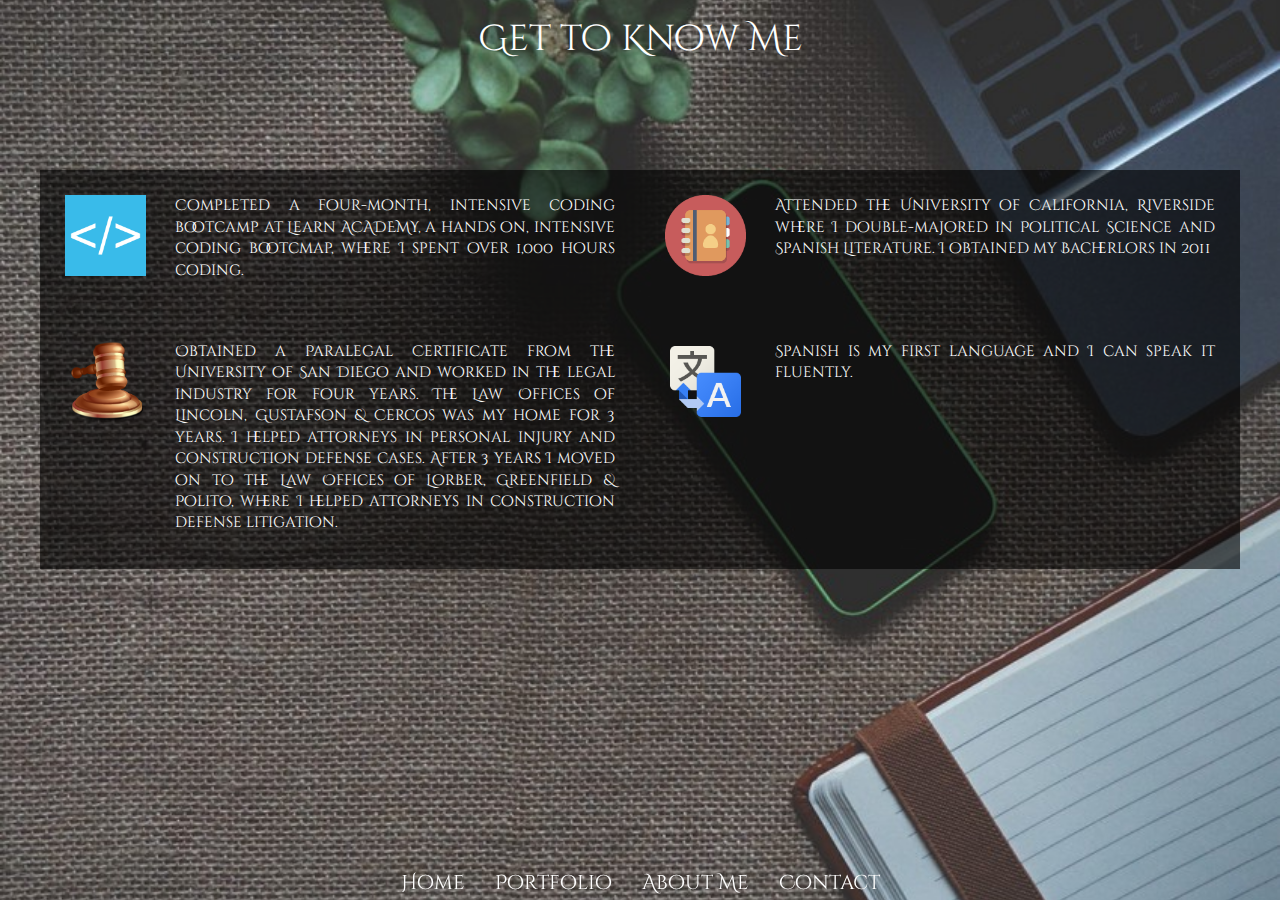
==== aboutme.html @ 1498a764 "updated images, about and contact page" ====
<!DOCTYPE html>
<html>
  <head>

    <!-- JQUERY -->
    <script
    src="https://code.jquery.com/jquery-3.1.1.min.js" integrity="sha256-hVVnYaiADRTO2PzUGmuLJr8BLUSjGIZsDYGmIJLv2b8=" crossorigin="anonymous"></script>

    <!-- GOOGLE FONTS -->
    <link href="https://fonts.googleapis.com/css?family=Cinzel+Decorative" rel="stylesheet">

    <!-- BOOTSTRAP -->
      <!-- Latest compiled and minified CSS -->
    <link rel="stylesheet" href="https://maxcdn.bootstrapcdn.com/bootstrap/3.3.7/css/bootstrap.min.css" integrity="sha384-BVYiiSIFeK1dGmJRAkycuHAHRg32OmUcww7on3RYdg4Va+PmSTsz/K68vbdEjh4u" crossorigin="anonymous">

      <!-- Latest compiled and minified JavaScript -->
    <script src="https://maxcdn.bootstrapcdn.com/bootstrap/3.3.7/js/bootstrap.min.js" integrity="sha384-Tc5IQib027qvyjSMfHjOMaLkfuWVxZxUPnCJA7l2mCWNIpG9mGCD8wGNIcPD7Txa" crossorigin="anonymous"></script>
    <!-- END BOOTSTRAP -->

    <meta charset="utf-8">
    <title>About Me</title>
    <link rel="stylesheet" rel="stylesheet" href="aboutme.css">
  </head>
  <body>
    <div class="container-fluid">
      <h1>Get to Know Me</h1>
    </div>
    <div class="container-fluid">
      <div class="table-specs">
        <table class="rows" >
          <tr>
            <td>
              <img src="images/coding.png" class="icon">
              <p>Completed a four-month, intensive coding bootcamp at Learn ACADEMY, a hands on, intensive coding bootcmap, where I spent over 1,000 hours coding. </p>
            </td>
            <td>
              <img src="images/education3.png" class="icon" id="education">
              <p id="education"> Attended the University of California, Riverside where I double-majored in Political Science and Spanish Literature. I obtained my Bacherlors in 2011</p>
            </td>
          </tr>
          <tr>
            <td>
              <img src="images/law.png" class="icon">
              <p>Obtained a Paralegal Certificate from the University of San Diego and worked in the legal industry for four years. The Law Offices of Lincoln, Gustafson & Cercos was my home for 3 years. I helped attorneys in personal injury and construction defense cases. After 3 years I moved on to the Law Offices of Lorber, Greenfield & Polito, where I helped attorneys in construction defense litigation.
              </p>
            </td>
            <td>
              <img src="images/language3.png" class="icon">
              <p>Spanish is my first language and I can speak it fluently.</p>
              <p></p>
            </td>
        </table>
      </div>
    </div>

    <!-- NAVBAR -->
    <div class="nav-placeholder">
      <nav class="navbar navbar-inverse navbar-fixed-bottom">
        <div class="container-fluid">
          <div class="navbar-header">
            <button type="button" class="navbar-toggle" data-toggle="collapse" data-target="#myNavbar">
              <span class="icon-bar"></span>
              <span class="icon-bar"></span>
              <span class="icon-bar"></span>
            </button>
          </div>
          <div class="collapse navbar-collapse" id="myNavbar">
            <ul class="nav navbar-nav">
              <li><a href="index.html">Home</a></li>
              <li><a href="projects.html">Portfolio</a></li>
              <li><a href="aboutme.html">About Me</a></li>
              <li><a href="contact.html">Contact</a></li>
            </ul>
          </div>
        </div>
      </nav>
    </div> <!-- END NAVBAR -->
  </body>
</html>
---- aboutme.css ----
body {
  background: url(images/background.jpg) no-repeat center center fixed;
  -webkit-background-size: cover;
  -moz-background-size: cover;
  -o-background-size: cover;
  background-size: cover;
  font-family: 'Cinzel Decorative', cursive;
  }

h1 {
  color: white;
  font-size: 36px;
  text-align: center;
}

/*TABLE*/
.table-specs {
  height: 600px;
  display: flex;
  justify-content: center;
  align-items: center;
  text-align: justify;
}

tr {
  vertical-align: top;
  color: white;
  background: rgba(0, 0, 0, 0.6);
  border-color: transparent;
}

img {
  float: left;
}

p {
  font-size: 15px;
  margin-left: 10px;
  padding-left: 100px;
}

td {
  width: 600px;
  height: 50px;
  padding: 25px;
}

.icon {
  height: 81px;
  width: auto;
}

#education {
  padding-top: -5px;
}

.bootcamp {
  -webkit-filter: invert(100%);
  filter: invert(100%);
}

/*NAVBAR*/
.navbar {
  background-color: transparent;
  border-color: transparent;
  display: flex;
  min-height: 0px;
}

.navbar-inverse .navbar-nav>li>a {
  color: white;
  font-size: 20px;
  line-height: 5px;
}

.navbar-inverse .navbar-toggle {
  border-color: black;
  border-width: 2px;
}

.navbar-toggle .icon-bar {
  width: 25px;
  height: 3px;
  border-radius: 1px;
}

/*CONTENTS*/
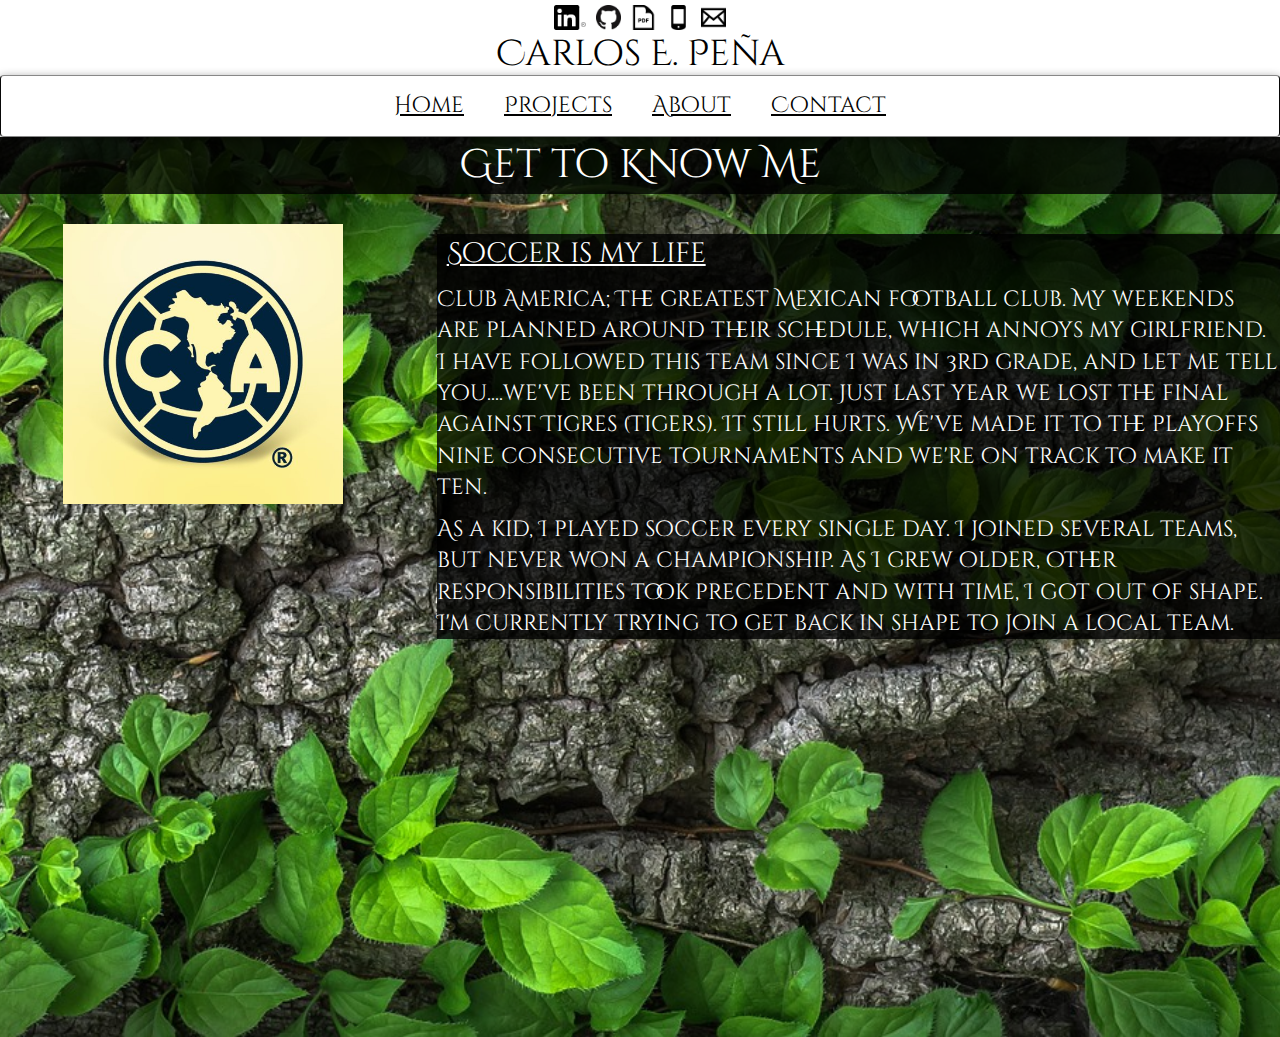
==== commit fbcb5994: "fixing about page" ====
--- a/aboutme.html
+++ b/aboutme.html
@@ -1,7 +1,7 @@
 <!DOCTYPE html>
 <html>
   <head>
-
+    <meta name="viewport" content="width=device-width, initial-scale=1">
     <!-- JQUERY -->
     <script
     src="https://code.jquery.com/jquery-3.1.1.min.js" integrity="sha256-hVVnYaiADRTO2PzUGmuLJr8BLUSjGIZsDYGmIJLv2b8=" crossorigin="anonymous"></script>
@@ -21,59 +21,87 @@
     <title>About Me</title>
     <link rel="stylesheet" rel="stylesheet" href="aboutme.css">
   </head>
+
   <body>
-    <div class="container-fluid">
-      <h1>Get to Know Me</h1>
-    </div>
-    <div class="container-fluid">
-      <div class="table-specs">
-        <table class="rows" >
-          <tr>
-            <td>
-              <img src="images/coding.png" class="icon">
-              <p>Completed a four-month, intensive coding bootcamp at Learn ACADEMY, a hands on, intensive coding bootcmap, where I spent over 1,000 hours coding. </p>
-            </td>
-            <td>
-              <img src="images/education3.png" class="icon" id="education">
-              <p id="education"> Attended the University of California, Riverside where I double-majored in Political Science and Spanish Literature. I obtained my Bacherlors in 2011</p>
-            </td>
-          </tr>
-          <tr>
-            <td>
-              <img src="images/law.png" class="icon">
-              <p>Obtained a Paralegal Certificate from the University of San Diego and worked in the legal industry for four years. The Law Offices of Lincoln, Gustafson & Cercos was my home for 3 years. I helped attorneys in personal injury and construction defense cases. After 3 years I moved on to the Law Offices of Lorber, Greenfield & Polito, where I helped attorneys in construction defense litigation.
-              </p>
-            </td>
-            <td>
-              <img src="images/language3.png" class="icon">
-              <p>Spanish is my first language and I can speak it fluently.</p>
-              <p></p>
-            </td>
-        </table>
+    <section>
+      <div class="container-fluid">
+        <header>
+          <!-- SOCIAL MEDIA & NAME ---------------------->
+          <div class="social-media">
+            <a href="https://linkedin.com/in/cpena002" target="_blank"><img src="images/LinkedIn2.png"></a>
+
+            <a href="https://github.com/cpena002" target="_blank"><img src="images/GitHub.png"></a>
+
+            <a href="Resume.pdf" target="_blank"><img src="images/resume.png"></a>
+
+            <a href="tel:6197346166"><img src="images/cell.png"></a>
+
+            <a href="mailto:cpena002@yahoo.com"><img src="images/email.png" alt=""></a>
+          </div>
+          <h1 id="name">Carlos E. Peña</h1>
+        </header>
       </div>
-    </div>
+      <!--- NAVBAR ------------------------------->
+      <div class="nav-placeholder">
+        <nav class="navbar navbar-inverse main-navbar">
+          <div class="container-fluid">
+            <div class="navbar-header">
+              <button type="button" class="navbar-toggle" data-toggle="collapse" data-target="#myNavbar">
+                <span class="icon-bar"></span>
+                <span class="icon-bar"></span>
+                <span class="icon-bar"></span>
+              </button>
+            </div>
+            <div class="collapse navbar-collapse" id="myNavbar">
+              <div class=" center">
+                <ul class="nav navbar-nav">
+                  <li><a href="index.html">Home</a></li>
+                  <li><a href="projects.html">Projects</a></li>
+                  <li><a href="aboutme.html">About</a></li>
+                  <li><a href="contact.html">Contact</a></li>
+                </ul>
+              </div>
+            </div>
+          </div>
+        </nav>
+      </div> <!-- END NAVBAR -------------------------------->
+    </section>
 
-    <!-- NAVBAR -->
-    <div class="nav-placeholder">
-      <nav class="navbar navbar-inverse navbar-fixed-bottom">
-        <div class="container-fluid">
-          <div class="navbar-header">
-            <button type="button" class="navbar-toggle" data-toggle="collapse" data-target="#myNavbar">
-              <span class="icon-bar"></span>
-              <span class="icon-bar"></span>
-              <span class="icon-bar"></span>
-            </button>
+    <section id="about">
+      <div class="row">
+        <div class="col-sm-12">
+          <p id="invite">Get to Know Me</p>
+        </div>
+      </div>
+
+      <div class="info">
+        <div class="row second">
+          <div class="col-sm-4 image">
+            <img src="images/ca3.jpg" class="america center-block">
           </div>
-          <div class="collapse navbar-collapse" id="myNavbar">
-            <ul class="nav navbar-nav">
-              <li><a href="index.html">Home</a></li>
-              <li><a href="projects.html">Portfolio</a></li>
-              <li><a href="aboutme.html">About Me</a></li>
-              <li><a href="contact.html">Contact</a></li>
-            </ul>
+          <div class="col-sm-8">
+            <div class="description">
+              <p id="soccer">Soccer is my life</p >
+              <p class="">Club America; The greatest Mexican football club. My weekends are planned around their schedule, which annoys my girlfriend. I have followed this team since I was in 3rd grade, and let me tell you....we've been through a lot. Just last year we lost the final against Tigres (Tigers). It still hurts. We've made it to the playoffs nine consecutive tournaments and we're on track to make it ten.</p>
+              <p class=""> As a kid, I played soccer every single day. I joined several teams, but never won a championship. As I grew older, other responsibilities took precedent and with time, I got out of shape. I'm currently trying to get back in shape to join a local team.</p>
+            </div>
           </div>
         </div>
-      </nav>
-    </div> <!-- END NAVBAR -->
+      </div>
+
+      <!-- <div class="info">
+        <div class="row second">
+          <div class="col-sm-8">
+            <span id="soccer">Soccer is my life</span >
+            <p class="description">Club America; The greatest Mexican football club. My weekends are planned around their schedule, which annoys my girlfriend. I have followed this team since I was in 3rd grade, and let me tell you....we've been through a lot. Just last year we lost the final against Tigres (Tigers). It still hurts. We've made it to the playoffs nine consecutive tournaments and we're on track to make it ten.</p>
+            <p class="description"> As a kid, I played soccer every single day. I joined several teams, but never won a championship. As I grew older, other responsibilities took precedent and with time, I got out of shape. I'm currently trying to get back in shape to join a local team.</p>
+          </div>
+          <div class="col-sm-4 image">
+            <span><img src="images/ca3.jpg" class="america center-block"></span>
+          </div>
+        </div>
+      </div> -->
+
+    </section>
   </body>
 </html>
--- a/aboutme.css
+++ b/aboutme.css
@@ -1,5 +1,4 @@
 body {
-  background: url(images/background.jpg) no-repeat center center fixed;
   -webkit-background-size: cover;
   -moz-background-size: cover;
   -o-background-size: cover;
@@ -7,14 +6,116 @@
   font-family: 'Cinzel Decorative', cursive;
   }
 
-h1 {
+body, html {
+  height: 100%;
+}
+
+/* SOCIAL MEDIA & NAME-----------------------------------*/
+.social-media {
+  margin: 0;
+  display: flex;
+  justify-content: center;
+}
+
+.social-media a {
+  padding: 5px;
+}
+
+.social-media img {
+  height: 25px;
+  display: flex;
+  flex-direction: row;
+}
+
+#name {
+  text-align: center;
+  color: black;
+  margin: 0;
+}
+
+/*NAVBAR -----------------------------------------------*/
+.main-navbar {
+  border-top: 1px solid #888;
+  border-bottom: 1px solid #888;
+  padding: 10px 0;
+  background-color: #fff;
+  box-shadow: 0 2px 10px rgba(0,0,0,0.4);
+  display: flex;
+  margin: 0;
+}
+
+.center li > a:hover {
+  color: black !important;
+  text-decoration: underline;
+}
+
+.center li {
+  display: flex;
+}
+
+.center .navbar-nav li a {
+  color: black;
+  font-size: 22px;
+  text-decoration: underline;
+}
+
+.center li a {
+  padding: 10px 20px;
+}
+
+.navbar-inverse .navbar-toggle .icon-bar {
+  background-color: black;
+  width: 25px;
+  height: 3px;
+  border-radius: 1px;
+}
+
+.navbar-inverse span:hover {
+  background-color: white;
+}
+
+.navbar-inverse .navbar-collapse {
+  border-color: white;
+}
+
+/*ABOUT SECTION----------------------------------------------*/
+#about {
+  background: url(images/section-background5.jpg);
+  height: 100%;
+  background-position: center;
+  background-repeat: no-repeat;
+  background-size: cover;
   color: white;
-  font-size: 36px;
+}
+#invite {
+  color: white;
+  font-size: 40px;
   text-align: center;
+  background-color: rgba(0,0,0,0.80);
+}
+
+/*SECOND ABOUT ME ENTRY----------------------*/
+.second {
+  margin-top: 20px;
+}
+
+.description {
+  font-size: 22px;
+  background-color: rgba(0,0,0,0.80);
+}
+#soccer {
+  font-size: 28px;
+  text-decoration: underline;
+  margin: 10px;
+}
+
+.america {
+  width: 280px;
+  height: auto;
 }
 
 /*TABLE*/
-.table-specs {
+/*.table-specs {
   height: 600px;
   display: flex;
   justify-content: center;
@@ -57,31 +158,4 @@
 .bootcamp {
   -webkit-filter: invert(100%);
   filter: invert(100%);
-}
-
-/*NAVBAR*/
-.navbar {
-  background-color: transparent;
-  border-color: transparent;
-  display: flex;
-  min-height: 0px;
-}
-
-.navbar-inverse .navbar-nav>li>a {
-  color: white;
-  font-size: 20px;
-  line-height: 5px;
-}
-
-.navbar-inverse .navbar-toggle {
-  border-color: black;
-  border-width: 2px;
-}
-
-.navbar-toggle .icon-bar {
-  width: 25px;
-  height: 3px;
-  border-radius: 1px;
-}
-
-/*CONTENTS*/
+}*/
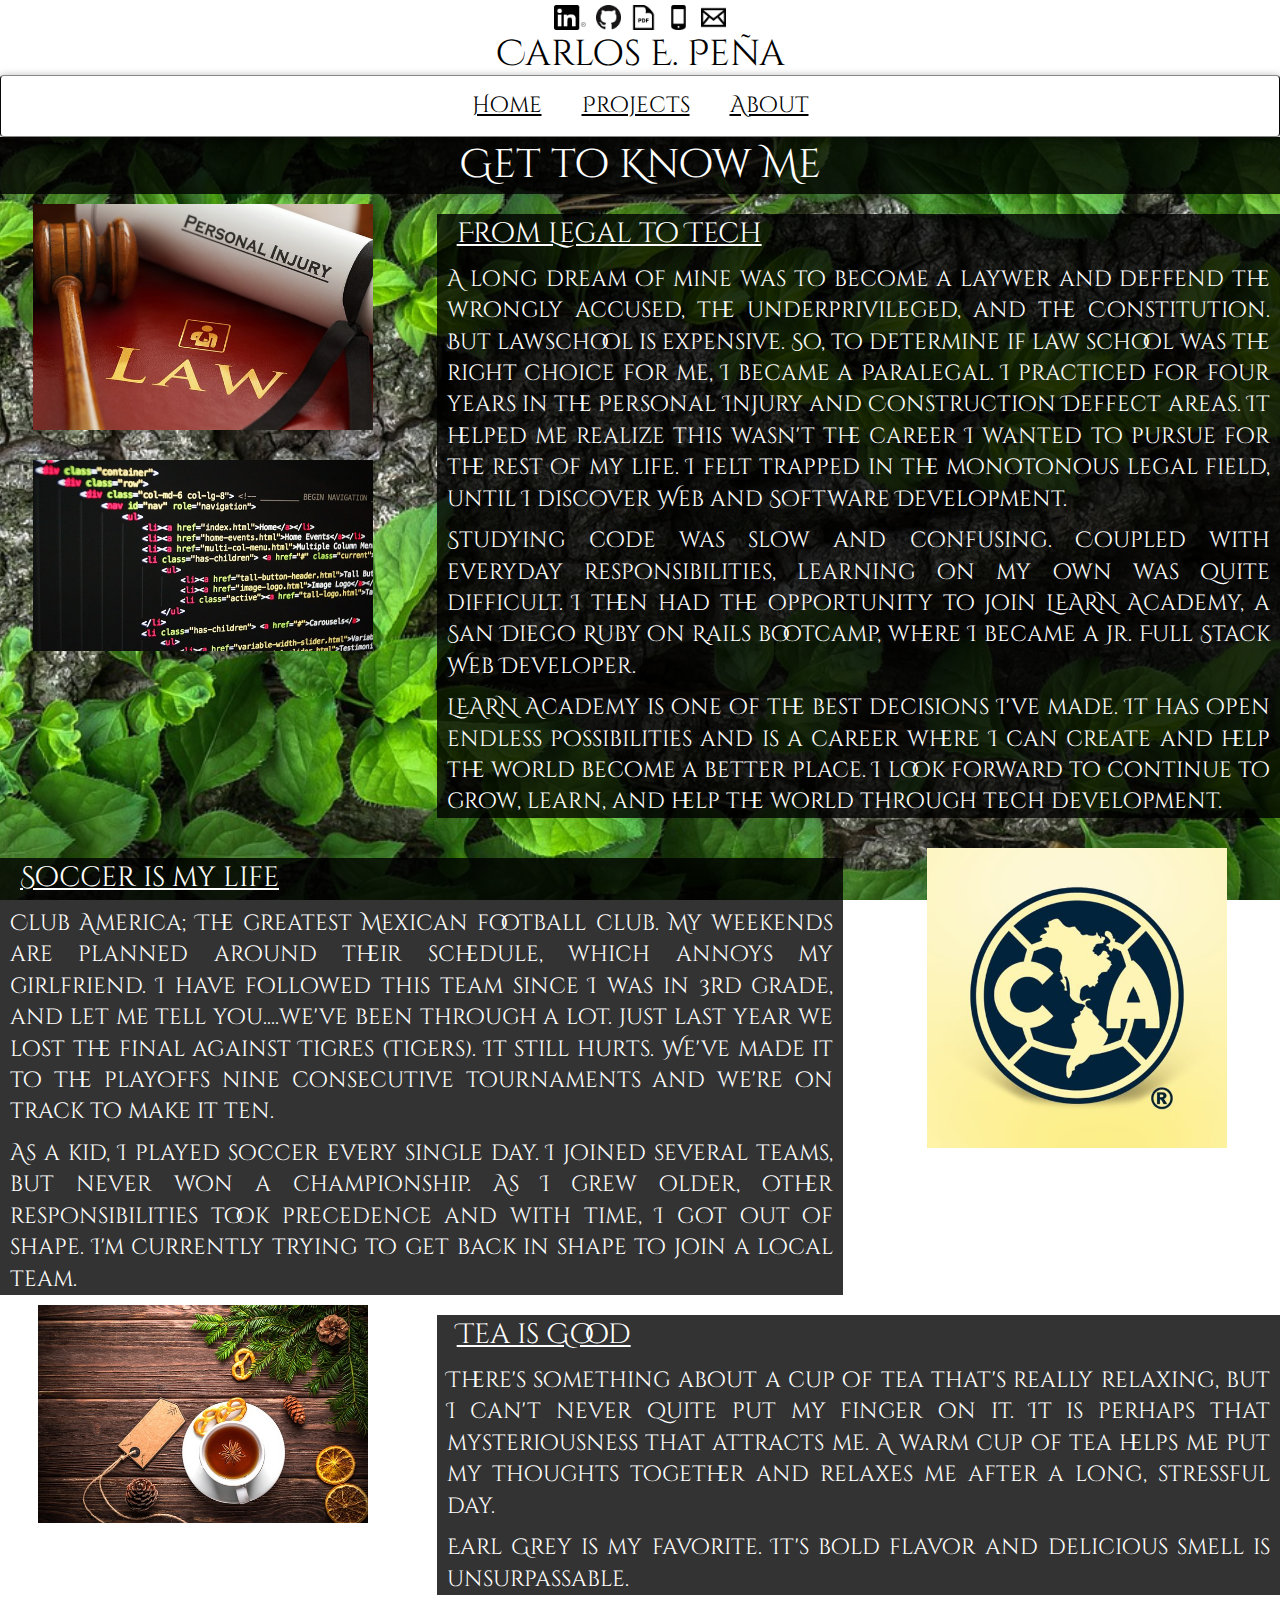
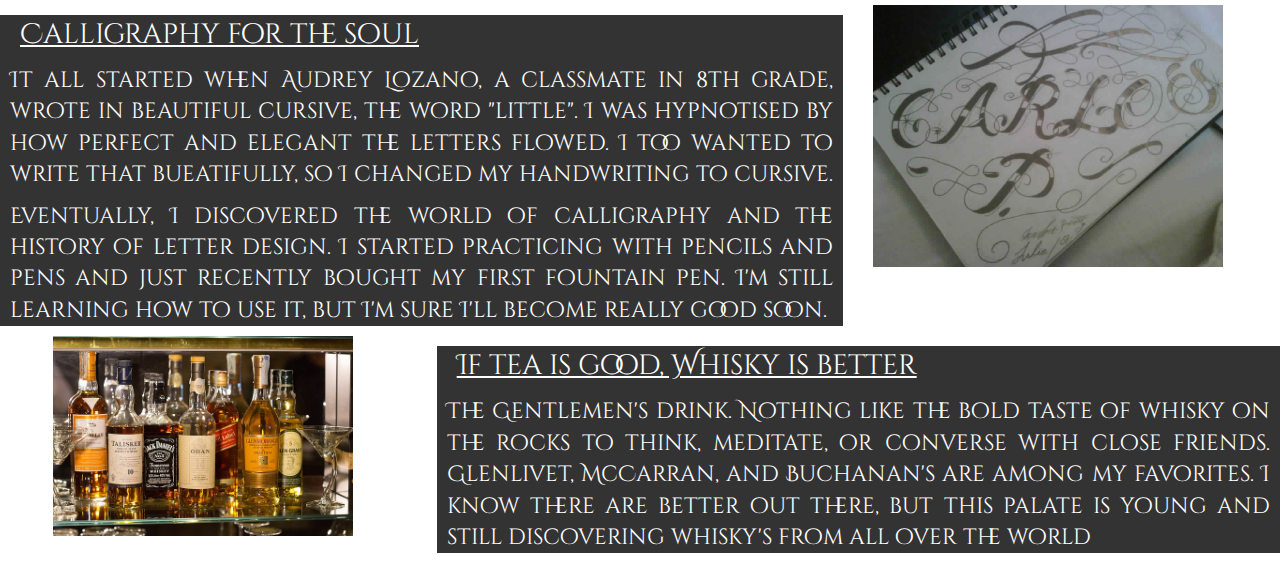
==== commit d1a927c1: "updated about me page" ====
--- a/aboutme.html
+++ b/aboutme.html
@@ -58,16 +58,16 @@
                   <li><a href="index.html">Home</a></li>
                   <li><a href="projects.html">Projects</a></li>
                   <li><a href="aboutme.html">About</a></li>
-                  <li><a href="contact.html">Contact</a></li>
                 </ul>
               </div>
             </div>
           </div>
         </nav>
-      </div> <!-- END NAVBAR -------------------------------->
+      </div>
     </section>
 
-    <section id="about">
+    <!-- THINGS ABOUT ME ------------------------------------->
+    <section id="about-me">
       <div class="row">
         <div class="col-sm-12">
           <p id="invite">Get to Know Me</p>
@@ -75,33 +75,73 @@
       </div>
 
       <div class="info">
-        <div class="row second">
-          <div class="col-sm-4 image">
-            <img src="images/ca3.jpg" class="america center-block">
+        <!-- FROM LEGAL TO TECH ------------------------------->
+        <div class="row">
+          <div class="col-sm-4">
+            <img src="images/law.jpg" class="law-img center-block">
+            <img src="images/code2.jpg" class="code-img center-block">
           </div>
           <div class="col-sm-8">
             <div class="description">
-              <p id="soccer">Soccer is my life</p >
-              <p class="">Club America; The greatest Mexican football club. My weekends are planned around their schedule, which annoys my girlfriend. I have followed this team since I was in 3rd grade, and let me tell you....we've been through a lot. Just last year we lost the final against Tigres (Tigers). It still hurts. We've made it to the playoffs nine consecutive tournaments and we're on track to make it ten.</p>
-              <p class=""> As a kid, I played soccer every single day. I joined several teams, but never won a championship. As I grew older, other responsibilities took precedent and with time, I got out of shape. I'm currently trying to get back in shape to join a local team.</p>
+              <p class="title">From Legal to Tech</p>
+              <p>A long dream of mine was to become a laywer and deffend the wrongly accused, the underprivileged, and the Constitution. But lawschool is expensive. So, to determine if law school was the right choice for me, I became a Paralegal. I practiced for four years in the Personal Injury and Construction Deffect areas. It helped me realize this wasn't the career I wanted to pursue for the rest of my life. I felt trapped in the monotonous legal field, until I discover Web and Software Development.</p>
+              <p>Studying code was slow and confusing. Coupled with everyday responsibilities, learning on my own was quite difficult. I then had the opportunity to join LEARN Academy, a San Diego Ruby on Rails bootcamp, where I became a Jr. Full Stack Web Developer. </p>
+              <p>LEARN Academy is one of the best decisions I've made. It has open endless possibilities and is a career where I can create and help the world become a better place. I look forward to continue to grow, learn, and help the world through tech development.</p>
+            </div>
+          </div>
+        </div>
+        <!-- SOCCER LOVE ------------------------------------>
+        <div class="row soccer">
+          <div class="col-sm-8">
+            <div class="description">
+              <p class="title">Soccer is my life</p >
+              <p>Club America; The greatest Mexican football club. My weekends are planned around their schedule, which annoys my girlfriend. I have followed this team since I was in 3rd grade, and let me tell you....we've been through a lot. Just last year we lost the final against Tigres (Tigers). It still hurts. We've made it to the playoffs nine consecutive tournaments and we're on track to make it ten.</p>
+              <p> As a kid, I played soccer every single day. I joined several teams, but never won a championship. As I grew older, other responsibilities took precedence and with time, I got out of shape. I'm currently trying to get back in shape to join a local team.</p>
+            </div>
+          </div>
+          <div class="col-sm-4 image">
+            <img src="images/ca3.jpg" class="america-img center-block">
+          </div>
+        </div>
+        <!-- TEA LOVE ------------------------------------->
+        <div class="row">
+          <div class="col-sm-4">
+            <img src="images/tea.jpg" class="tea-img center-block">
+          </div>
+          <div class="col-sm-8">
+            <div class="description">
+              <p class="title">Tea is Good</p>
+              <p>There's something about a cup of tea that's really relaxing, but I can't never quite put my finger on it. It is perhaps that mysteriousness that attracts me. A warm cup of tea helps me put my thoughts together and relaxes me after a long, stressful day.</p>
+              <p>Earl Grey is my favorite. It's bold flavor and delicious smell is unsurpassable. </p>
+            </div>
+          </div>
+        </div>
+        <!-- CALLIGRAPHY LOVE ----------------------------->
+        <div class="row">
+          <div class="col-sm-8">
+            <div class="description">
+              <p class="title">Calligraphy for the soul</p>
+              <p>It all started when Audrey Lozano, a classmate in 8th grade, wrote in beautiful cursive, the word "little". I was hypnotised by how perfect and elegant the letters flowed. I too wanted to write that bueatifully, so I changed my handwriting to cursive.</p>
+              <p>Eventually, I discovered the world of calligraphy and the history of letter design. I started practicing with pencils and pens and just recently bought my first fountain pen. I'm still learning how to use it, but I'm sure I'll become really good soon. </p>
+            </div>
+          </div>
+          <div class="col-sm-4">
+            <img src="images/calligraphy.jpg" class="calligraphy-img">
+          </div>
+        </div>
+        <!-- WHISKY LOVE---------------------------->
+        <div class="row">
+          <div class="col-sm-4">
+            <img src="images/whisky.jpg" class="whisky-img center-block">
+          </div>
+          <div class="col-sm-8">
+            <div class="description">
+              <p class="title">If tea is good, Whisky is better</p>
+              <p>The Gentlemen's drink. Nothing like the bold taste of whisky on the rocks to think, meditate, or converse with close friends. Glenlivet, McCarran, and Buchanan's are among my favorites. I know there are better out there, but this palate is young and still discovering whisky's from all over the world</p>
             </div>
           </div>
         </div>
       </div>
-
-      <!-- <div class="info">
-        <div class="row second">
-          <div class="col-sm-8">
-            <span id="soccer">Soccer is my life</span >
-            <p class="description">Club America; The greatest Mexican football club. My weekends are planned around their schedule, which annoys my girlfriend. I have followed this team since I was in 3rd grade, and let me tell you....we've been through a lot. Just last year we lost the final against Tigres (Tigers). It still hurts. We've made it to the playoffs nine consecutive tournaments and we're on track to make it ten.</p>
-            <p class="description"> As a kid, I played soccer every single day. I joined several teams, but never won a championship. As I grew older, other responsibilities took precedent and with time, I got out of shape. I'm currently trying to get back in shape to join a local team.</p>
-          </div>
-          <div class="col-sm-4 image">
-            <span><img src="images/ca3.jpg" class="america center-block"></span>
-          </div>
-        </div>
-      </div> -->
-
     </section>
   </body>
 </html>
--- a/aboutme.css
+++ b/aboutme.css
@@ -79,11 +79,8 @@
 }
 
 /*ABOUT SECTION----------------------------------------------*/
-#about {
-  background: url(images/section-background5.jpg);
-  height: 100%;
-  background-position: center;
-  background-repeat: no-repeat;
+#about-me {
+  background: url(images/section-background5.jpg) no-repeat center center fixed;
   background-size: cover;
   color: white;
 }
@@ -94,68 +91,57 @@
   background-color: rgba(0,0,0,0.80);
 }
 
-/*SECOND ABOUT ME ENTRY----------------------*/
-.second {
+/*ABOUT ME TEXT ENTRIES----------------------*/
+.soccer {
   margin-top: 20px;
 }
 
 .description {
   font-size: 22px;
   background-color: rgba(0,0,0,0.80);
+  text-align: justify;
+  padding-left: 10px;
+  padding-right: 10px;
 }
-#soccer {
+.title {
+  font-size: 28px;
+  text-decoration: underline;
+  margin: 10px;
+}
+#tea {
   font-size: 28px;
   text-decoration: underline;
   margin: 10px;
 }
 
-.america {
-  width: 280px;
+/*ABOUT ME IMAGES-------------------------------------*/
+.law-img {
+  width: 340px;
   height: auto;
+  padding-bottom: 30px;
 }
-
-/*TABLE*/
-/*.table-specs {
-  height: 600px;
-  display: flex;
-  justify-content: center;
-  align-items: center;
-  text-align: justify;
+.code-img {
+  width: 340px;
+  height: auto;
+  padding-bottom: 30px;
 }
-
-tr {
-  vertical-align: top;
-  color: white;
-  background: rgba(0, 0, 0, 0.6);
-  border-color: transparent;
+.america-img {
+  width: 300px;
+  height: auto;
+  padding-bottom: 30px;
 }
-
-img {
-  float: left;
+.tea-img {
+  width: 330px;
+  height: auto;
+  padding-bottom: 30px;
 }
-
-p {
-  font-size: 15px;
-  margin-left: 10px;
-  padding-left: 100px;
+.calligraphy-img {
+  width: 350px;
+  height: auto;
+  padding-bottom: 30px;
 }
-
-td {
-  width: 600px;
-  height: 50px;
-  padding: 25px;
+.whisky-img {
+  width: 300px;
+  height: auto;
+  padding-bottom: 30px;
 }
-
-.icon {
-  height: 81px;
-  width: auto;
-}
-
-#education {
-  padding-top: -5px;
-}
-
-.bootcamp {
-  -webkit-filter: invert(100%);
-  filter: invert(100%);
-}*/
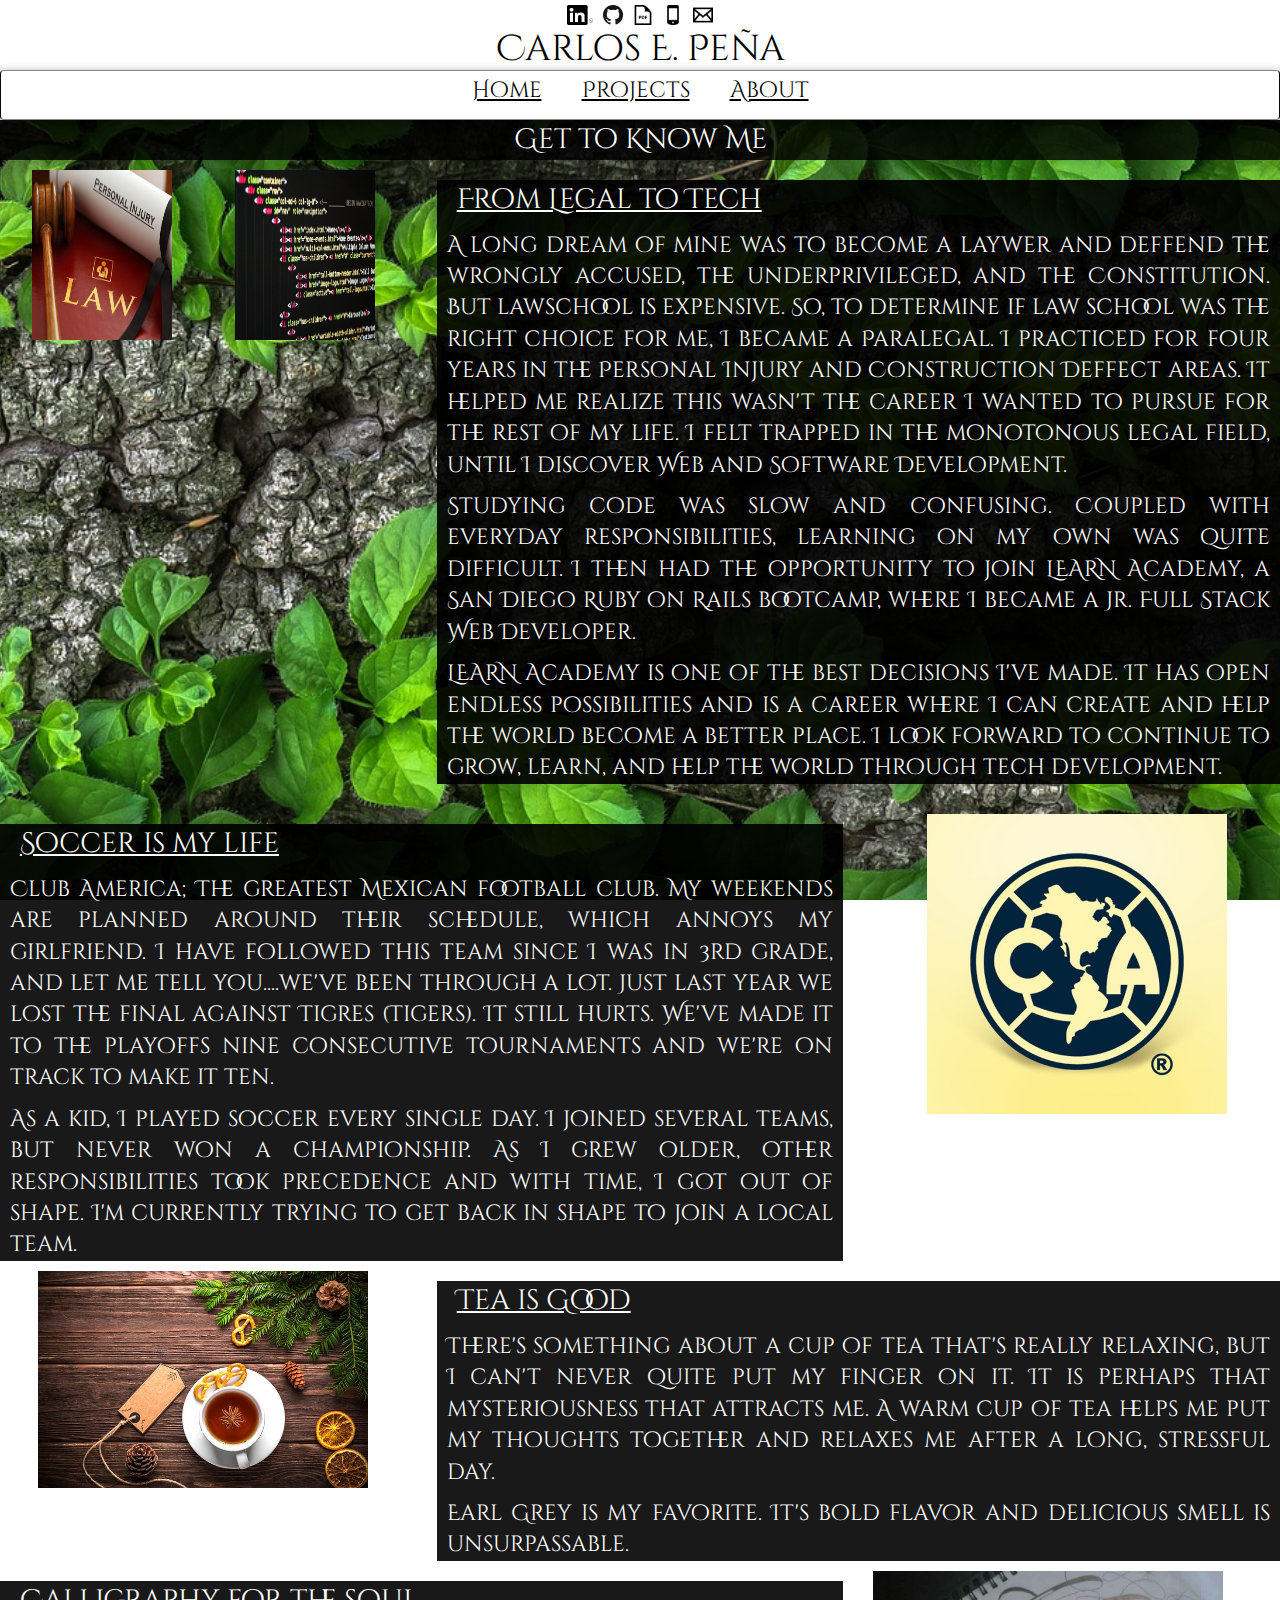
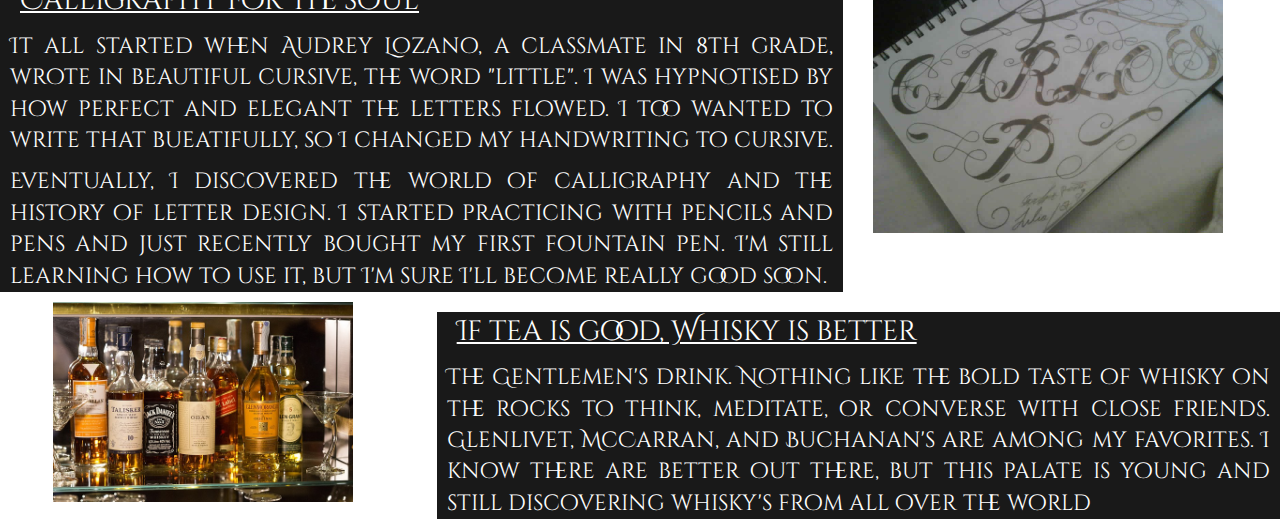
==== commit 34db1fd4: "about me page responsiveness" ====
--- a/aboutme.html
+++ b/aboutme.html
@@ -77,7 +77,7 @@
       <div class="info">
         <!-- FROM LEGAL TO TECH ------------------------------->
         <div class="row">
-          <div class="col-sm-4">
+          <div class="col-sm-4 lawcode">
             <img src="images/law.jpg" class="law-img center-block">
             <img src="images/code2.jpg" class="code-img center-block">
           </div>
--- a/aboutme.css
+++ b/aboutme.css
@@ -98,7 +98,7 @@
 
 .description {
   font-size: 22px;
-  background-color: rgba(0,0,0,0.80);
+  background-color: rgba(0,0,0,0.90);
   text-align: justify;
   padding-left: 10px;
   padding-right: 10px;
@@ -145,3 +145,123 @@
   height: auto;
   padding-bottom: 30px;
 }
+
+/*MEDIA QUERIES----------------------------------*-------/
+
+/*iPhone 5/Galaxy--------*/
+@media (min-width:320px) {
+  /* SOCIAL MEDIA & NAME--*/
+  .social-media img {
+    height: 20px;
+    display: flex;
+    flex-direction: row;
+  }
+
+  /*NAVBAR -----------------------------------------------*/
+  .main-navbar {
+    padding: 0 0;
+    margin: 0;
+  }
+
+  .center .navbar-nav li a {
+    color: black;
+    font-size: 22px;
+    text-decoration: underline;
+  }
+
+  /*ABOUT SECTION---------------------------------------*/
+
+  #invite {
+    font-size: 28px;
+  }
+
+  /*ABOUT ME TEXT ENTRIES----------------------*/
+  .soccer {
+    margin-top: 20px;
+  }
+
+  .description {
+    font-size: 22px;
+    background-color: rgba(0,0,0,0.90);
+    text-align: justify;
+    padding-left: 10px;
+    padding-right: 10px;
+  }
+  .title {
+    font-size: 28px;
+    text-decoration: underline;
+    margin: 10px;
+  }
+  #tea {
+    font-size: 28px;
+    text-decoration: underline;
+    margin: 10px;
+  }
+
+  /*ABOUT ME IMAGES-------------------------------------*/
+  .lawcode {
+    display: flex;
+    flex-direction: row;
+  }
+  .law-img {
+    width: 140px;
+    height: 200px;
+    padding-bottom: 30px;
+  }
+  .code-img {
+    width: 140px;
+    height: 200px;;
+    padding-bottom: 30px;
+  }
+  .america-img {
+    width: 300px;
+    height: auto;
+    padding-bottom: 30px;
+  }
+  .tea-img {
+    width: 330px;
+    height: auto;
+    padding-bottom: 30px;
+  }
+  .calligraphy-img {
+    width: 350px;
+    height: auto;
+    padding-bottom: 30px;
+  }
+  .whisky-img {
+    width: 300px;
+    height: auto;
+    padding-bottom: 30px;
+  }
+}
+
+/*Slim window size on monitor------------------*/
+@media (min-width:320px)
+  and (min-height:800px){
+
+}
+
+/*For Phones like Nexus 7 ------------------------*/
+@media (min-width:600px) {
+
+}
+
+/*For when resizing browswer screen-------------------------*/
+@media (min-width:600px)
+  and (min-height: 800px){
+
+}
+
+@media (min-width:768px) {
+
+}
+
+@media (min-width:768px)
+  and (min-height:600px){
+
+}
+
+@media (min-width:768px)
+  and (min-height: 800px){
+
+}
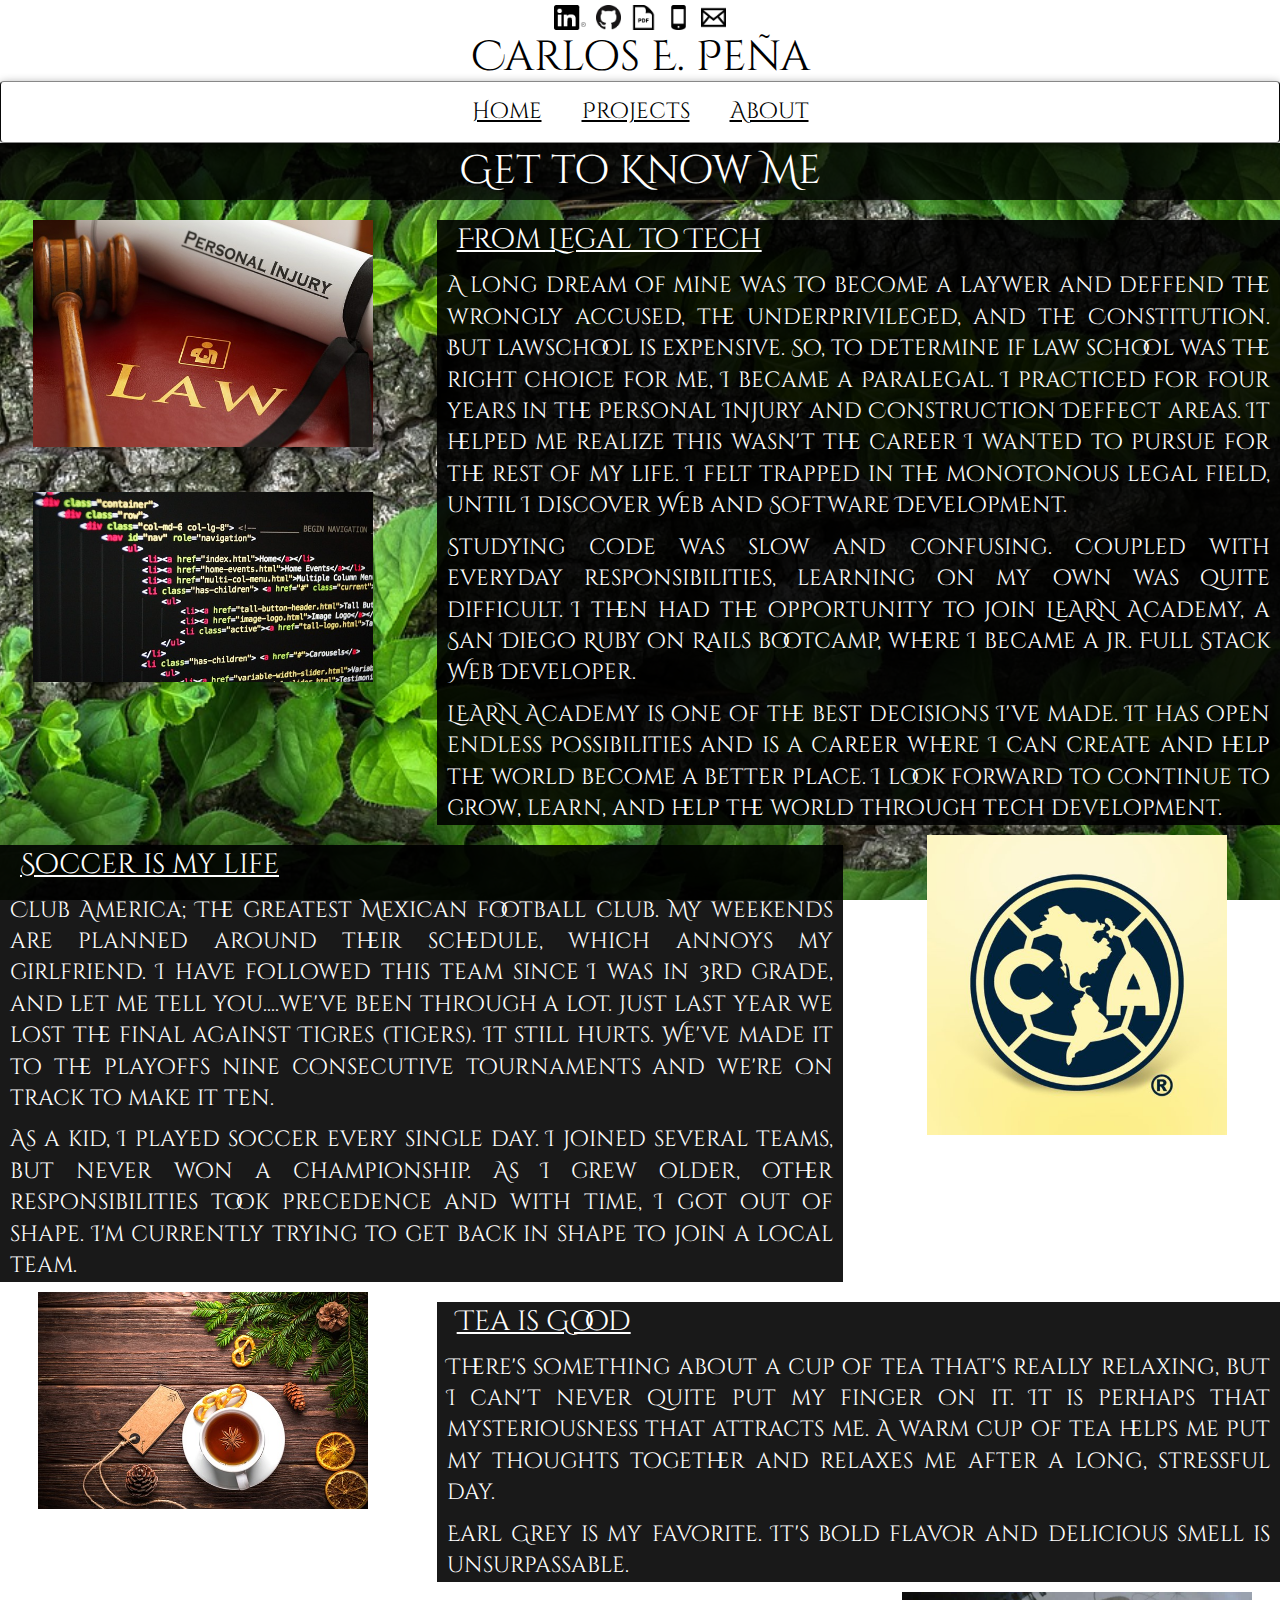
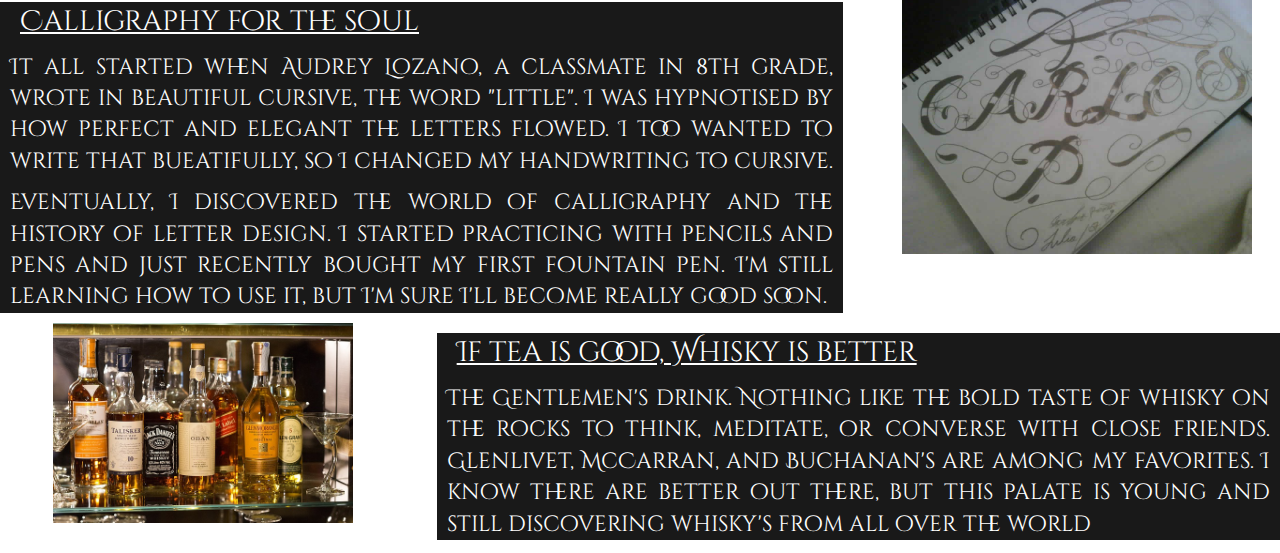
==== commit 8998802a: "about page responsiveness" ====
--- a/aboutme.html
+++ b/aboutme.html
@@ -117,7 +117,7 @@
           </div>
         </div>
         <!-- CALLIGRAPHY LOVE ----------------------------->
-        <div class="row">
+        <div class="row calligraphy">
           <div class="col-sm-8">
             <div class="description">
               <p class="title">Calligraphy for the soul</p>
@@ -126,7 +126,7 @@
             </div>
           </div>
           <div class="col-sm-4">
-            <img src="images/calligraphy.jpg" class="calligraphy-img">
+            <img src="images/calligraphy.jpg" class="calligraphy-img center-block">
           </div>
         </div>
         <!-- WHISKY LOVE---------------------------->
--- a/aboutme.css
+++ b/aboutme.css
@@ -22,7 +22,6 @@
 }
 
 .social-media img {
-  height: 25px;
   display: flex;
   flex-direction: row;
 }
@@ -86,18 +85,12 @@
 }
 #invite {
   color: white;
-  font-size: 40px;
   text-align: center;
   background-color: rgba(0,0,0,0.80);
 }
 
 /*ABOUT ME TEXT ENTRIES----------------------*/
-.soccer {
-  margin-top: 20px;
-}
-
 .description {
-  font-size: 22px;
   background-color: rgba(0,0,0,0.90);
   text-align: justify;
   padding-left: 10px;
@@ -107,43 +100,6 @@
   font-size: 28px;
   text-decoration: underline;
   margin: 10px;
-}
-#tea {
-  font-size: 28px;
-  text-decoration: underline;
-  margin: 10px;
-}
-
-/*ABOUT ME IMAGES-------------------------------------*/
-.law-img {
-  width: 340px;
-  height: auto;
-  padding-bottom: 30px;
-}
-.code-img {
-  width: 340px;
-  height: auto;
-  padding-bottom: 30px;
-}
-.america-img {
-  width: 300px;
-  height: auto;
-  padding-bottom: 30px;
-}
-.tea-img {
-  width: 330px;
-  height: auto;
-  padding-bottom: 30px;
-}
-.calligraphy-img {
-  width: 350px;
-  height: auto;
-  padding-bottom: 30px;
-}
-.whisky-img {
-  width: 300px;
-  height: auto;
-  padding-bottom: 30px;
 }
 
 /*MEDIA QUERIES----------------------------------*-------/
@@ -153,85 +109,75 @@
   /* SOCIAL MEDIA & NAME--*/
   .social-media img {
     height: 20px;
-    display: flex;
-    flex-direction: row;
-  }
-
-  /*NAVBAR -----------------------------------------------*/
+  }
+  /*NAVBAR -------------*/
   .main-navbar {
-    padding: 0 0;
-    margin: 0;
-  }
-
-  .center .navbar-nav li a {
-    color: black;
-    font-size: 22px;
-    text-decoration: underline;
-  }
-
-  /*ABOUT SECTION---------------------------------------*/
-
+    padding: 0;
+  }
+  /*ABOUT SECTION----------*/
   #invite {
     font-size: 28px;
   }
-
-  /*ABOUT ME TEXT ENTRIES----------------------*/
-  .soccer {
-    margin-top: 20px;
-  }
-
+  /*ABOUT ME TEXT ENTRIES---*/
   .description {
+    font-size: 17px;
+  }
+  .title {
     font-size: 22px;
-    background-color: rgba(0,0,0,0.90);
-    text-align: justify;
-    padding-left: 10px;
-    padding-right: 10px;
-  }
-  .title {
-    font-size: 28px;
-    text-decoration: underline;
-    margin: 10px;
-  }
-  #tea {
-    font-size: 28px;
-    text-decoration: underline;
-    margin: 10px;
-  }
-
+    margin: 5px;
+    text-align: center;
+  }
   /*ABOUT ME IMAGES-------------------------------------*/
+
+  /*law and code*/
   .lawcode {
     display: flex;
     flex-direction: row;
   }
   .law-img {
-    width: 140px;
+    width: 160px;
     height: 200px;
-    padding-bottom: 30px;
+    padding-top: 10px;
+    padding-bottom: 5px;
   }
   .code-img {
-    width: 140px;
-    height: 200px;;
-    padding-bottom: 30px;
+    width: 160px;
+    height: 200px;
+    padding-top: 15px;
+    padding-bottom: 5px;
+  }
+  /*soccer love*/
+  .soccer {
+    display: flex;
+    flex-direction: column-reverse;
   }
   .america-img {
     width: 300px;
-    height: auto;
-    padding-bottom: 30px;
-  }
+    padding-top: 30px;
+    padding-bottom: 0;
+  }
+  /*tea love*/
   .tea-img {
     width: 330px;
+    padding-top: 30px;
+    padding-bottom: 0;
+  }
+  /*calligraphy love*/
+  .calligraphy {
+    display: flex;
+    flex-direction: column-reverse;
+  }
+  .calligraphy-img {
+    width: 330px;
+    padding-top: 30px;
+    padding-bottom: 0;
+  }
+  /*whisky love*/
+  .whisky-img {
+    width: 330px;
     height: auto;
-    padding-bottom: 30px;
-  }
-  .calligraphy-img {
-    width: 350px;
-    height: auto;
-    padding-bottom: 30px;
-  }
-  .whisky-img {
-    width: 300px;
-    height: auto;
-    padding-bottom: 30px;
+    padding-top: 30px;
+    padding-bottom: 0;
   }
 }
 
@@ -239,6 +185,7 @@
 @media (min-width:320px)
   and (min-height:800px){
 
+
 }
 
 /*For Phones like Nexus 7 ------------------------*/
@@ -263,5 +210,85 @@
 
 @media (min-width:768px)
   and (min-height: 800px){
-
-}
+    /* SOCIAL MEDIA & NAME-----------------------------------*/
+    .social-media img {
+      height: 25px;
+    }
+    #name {
+      text-align: center;
+      color: black;
+      margin: 0;
+      font-size: 42px;
+    }
+
+    /*NAVBAR -----------------------------------------------*/
+    .main-navbar {
+      padding: 10px 0;
+    }
+    /*ABOUT SECTION--------------------------------------*/
+    #invite {
+      font-size: 40px;
+    }
+    /*ABOUT ME TEXT ENTRIES----------------------*/
+    .description {
+      font-size: 22px;
+    }
+    .title {
+      font-size: 28px;
+      text-decoration: underline;
+      margin: 10px;
+      text-align: left;
+    }
+    /*ABOUT ME IMAGES-------------------------------------*/
+
+    /*law and code*/
+    .lawcode {
+      display: flex;
+      flex-direction: column;
+    }
+    .law-img {
+      width: 340px;
+      height: auto;
+      padding-bottom: 30px;
+    }
+    .code-img {
+      width: 340px;
+      height: auto;
+      padding-bottom: 30px;
+    }
+    /*soccer love*/
+    .soccer {
+      display: flex;
+      flex-direction: row;
+    }
+    .america-img {
+      width: 300px;
+      height: auto;
+      padding-bottom: 30px;
+      padding-top: 0;
+    }
+    /*tea love*/
+    .tea-img {
+      width: 330px;
+      height: auto;
+      padding-bottom: 30px;
+      padding-top: 0;
+    }
+    /*calligraphy love*/
+    .calligraphy {
+      display: flex;
+      flex-direction: row;
+    }
+    .calligraphy-img {
+      width: 350px;
+      height: auto;
+      padding-bottom: 30px;
+      padding-top: 0;
+    }
+    .whisky-img {
+      width: 300px;
+      height: auto;
+      padding-bottom: 30px;
+      padding-top: 0;
+    }
+}
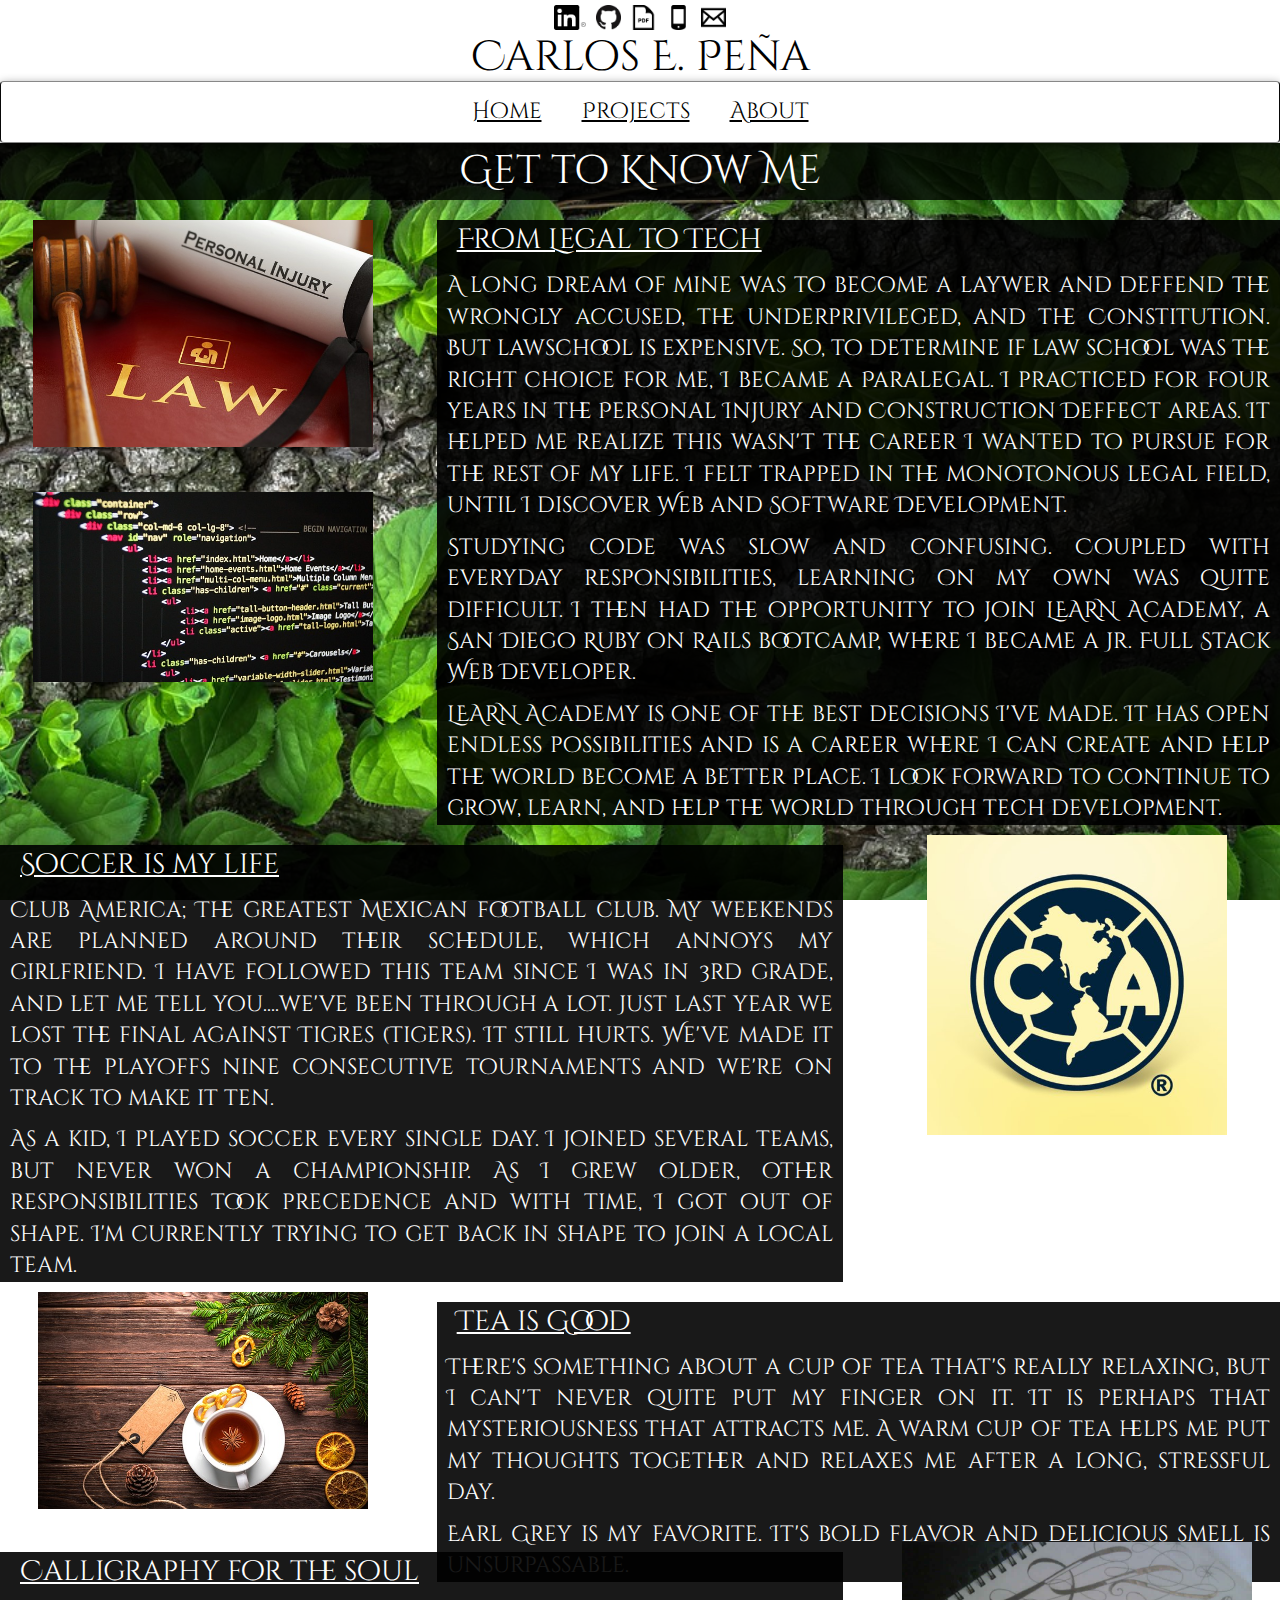
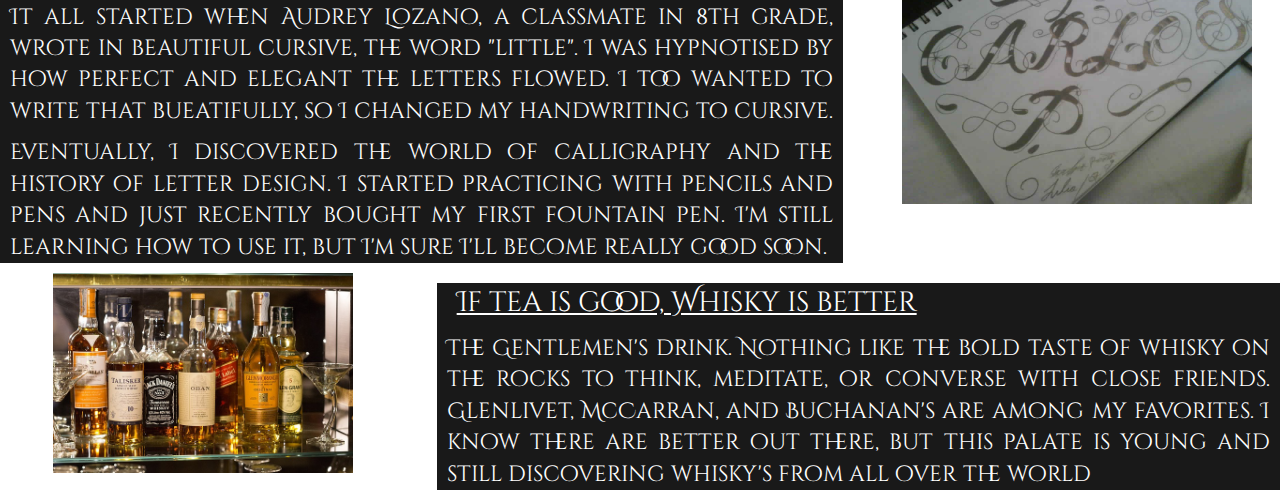
==== commit 1c4890f6: "fixed laptop respnsiveness" ====
--- a/aboutme.html
+++ b/aboutme.html
@@ -76,7 +76,7 @@
 
       <div class="info">
         <!-- FROM LEGAL TO TECH ------------------------------->
-        <div class="row">
+        <div class="row align techlegal">
           <div class="col-sm-4 lawcode">
             <img src="images/law.jpg" class="law-img center-block">
             <img src="images/code2.jpg" class="code-img center-block">
@@ -104,14 +104,14 @@
           </div>
         </div>
         <!-- TEA LOVE ------------------------------------->
-        <div class="row">
-          <div class="col-sm-4">
+        <div class="row tea">
+          <div class="col-sm-4 image">
             <img src="images/tea.jpg" class="tea-img center-block">
           </div>
-          <div class="col-sm-8">
+          <div class="col-sm-8 tea-col">
             <div class="description">
               <p class="title">Tea is Good</p>
-              <p>There's something about a cup of tea that's really relaxing, but I can't never quite put my finger on it. It is perhaps that mysteriousness that attracts me. A warm cup of tea helps me put my thoughts together and relaxes me after a long, stressful day.</p>
+              <p >There's something about a cup of tea that's really relaxing, but I can't never quite put my finger on it. It is perhaps that mysteriousness that attracts me. A warm cup of tea helps me put my thoughts together and relaxes me after a long, stressful day.</p>
               <p>Earl Grey is my favorite. It's bold flavor and delicious smell is unsurpassable. </p>
             </div>
           </div>
@@ -125,13 +125,13 @@
               <p>Eventually, I discovered the world of calligraphy and the history of letter design. I started practicing with pencils and pens and just recently bought my first fountain pen. I'm still learning how to use it, but I'm sure I'll become really good soon. </p>
             </div>
           </div>
-          <div class="col-sm-4">
+          <div class="col-sm-4 image">
             <img src="images/calligraphy.jpg" class="calligraphy-img center-block">
           </div>
         </div>
         <!-- WHISKY LOVE---------------------------->
-        <div class="row">
-          <div class="col-sm-4">
+        <div class="row whisky">
+          <div class="col-sm-4 image">
             <img src="images/whisky.jpg" class="whisky-img center-block">
           </div>
           <div class="col-sm-8">
--- a/aboutme.css
+++ b/aboutme.css
@@ -181,31 +181,88 @@
   }
 }
 
-/*Slim window size on monitor------------------*/
-@media (min-width:320px)
-  and (min-height:800px){
-
-
-}
-
-/*For Phones like Nexus 7 ------------------------*/
-@media (min-width:600px) {
-
-}
-
-/*For when resizing browswer screen-------------------------*/
-@media (min-width:600px)
-  and (min-height: 800px){
-
-}
-
 @media (min-width:768px) {
-
-}
-
-@media (min-width:768px)
-  and (min-height:600px){
-
+    /* SOCIAL MEDIA & NAME-----------------------------------*/
+    .social-media img {
+      height: 22px;
+    }
+    #name {
+      text-align: center;
+      color: black;
+      margin: 0;
+      font-size: 42px;
+    }
+    /*NAVBAR -----------------------------------------------*/
+    .main-navbar {
+      padding: 10px 0;
+    }
+    /*ABOUT SECTION--------------------------------------*/
+    #invite {
+      font-size: 40px;
+    }
+    /*ABOUT ME TEXT ENTRIES----------------------*/
+    .description {
+      font-size: 18px;
+    }
+    .title {
+      font-size: 24px;
+      text-decoration: underline;
+      margin: 10px;
+      text-align: left;
+    }
+    /*ABOUT ME IMAGES-------------------------------------*/
+    /*law and code*/
+    .lawcode {
+      display: flex;
+      flex-direction: column;
+    }
+    .law-img {
+      width: 280px;
+      height: auto;
+    }
+    .code-img {
+      width: 280px;
+      height: auto;
+      padding-bottom: 30px;
+    }
+    /*soccer love*/
+    .soccer {
+      display: flex;
+      flex-direction: row;
+    }
+    .america-img {
+      width: 260px;
+      height: auto;
+      padding-bottom: 30px;
+      padding-top: 0;
+    }
+    /*tea love*/
+    .tea-col{
+      height: 250px;
+    }
+    .tea-img {
+      width: 280px;
+      height: auto;
+      padding-bottom: 30px;
+      padding-top: 0;
+    }
+    /*calligraphy love*/
+    .calligraphy {
+      display: flex;
+      flex-direction: row;
+    }
+    .calligraphy-img {
+      width: 280px;
+      height: auto;
+      padding-bottom: 30px;
+      padding-top: 0;
+    }
+    .whisky-img {
+      width: 280px;
+      height: auto;
+      padding-bottom: 30px;
+      padding-top: 0;
+    }
 }
 
 @media (min-width:768px)
@@ -220,7 +277,6 @@
       margin: 0;
       font-size: 42px;
     }
-
     /*NAVBAR -----------------------------------------------*/
     .main-navbar {
       padding: 10px 0;
@@ -240,7 +296,6 @@
       text-align: left;
     }
     /*ABOUT ME IMAGES-------------------------------------*/
-
     /*law and code*/
     .lawcode {
       display: flex;
@@ -292,3 +347,162 @@
       padding-top: 0;
     }
 }
+@media (min-width:768px)
+  and (min-height: 1024px){
+    .col-sm-8, .col-sm-4 {
+      width: 100%;
+    }
+    .calligraphy {
+      display: flex;
+      flex-direction: column-reverse;
+    }
+    .soccer {
+      display: flex;
+      flex-direction: column-reverse;
+    }
+    .lawcode {
+      display: flex;
+      flex-direction: row;
+    }
+    .techlegal {
+      display: flex;
+      flex-direction: column;
+    }
+    .law-img, .code-img {
+      width: 330px;
+      height: 350px;
+    }
+    .tea {
+      display: flex;
+      flex-direction: column;
+    }
+    .whisky {
+      display: flex;
+      flex-direction: column;
+    }
+    .america-img {
+      width: 380px;
+      padding-bottom: 0;
+      padding-top: 40px;
+    }
+    /*tea love*/
+    .tea-img {
+      width: 500px;
+      padding-bottom: 0;
+      padding-top: 40px;
+    }
+    .calligraphy-img {
+      width: 500px;
+      padding-bottom: 0;
+      padding-top: 40px;
+    }
+    .whisky-img {
+      width: 500px;
+      padding-bottom: 0;
+      padding-top: 40px;
+    }
+    .title {
+      text-align: center;
+    }
+}
+
+@media (min-width:800px)
+  and (min-height: 1200px){
+    /* SOCIAL MEDIA & NAME-----------------------------------*/
+    .social-media img {
+      height: 35px;
+    }
+    #name {
+      font-size: 58px;
+    }
+    /*NAVBAR -----------------------------------------------*/
+    .center .navbar-nav li a {
+      font-size: 32px;
+    }
+    /*ABOUT SECTION--------------------------------------*/
+    #invite {
+      font-size: 48px;
+    }
+    /*ABOUT ME TEXT ENTRIES----------------------*/
+    .title {
+      font-size: 38px;
+      text-align: center;
+    }
+    .description {
+      font-size: 28px;
+    }
+    /*ABOUT ME IMAGES-----------------------------*/
+    .col-sm-8, .col-sm-4 {
+      width: 100%;
+    }
+    /*law and code*/
+    .techlegal {
+      display: flex;
+      flex-direction: column;
+    }
+    .lawcode {
+      display: flex;
+      flex-direction: row;
+    }
+    .law-img, .code-img {
+      width: 370px;
+    }
+    /*soccer love*/
+    .soccer {
+      display: flex;
+      flex-direction: column-reverse;
+    }
+    .america-img {
+      width: 400px;
+      padding-bottom: 0;
+      padding-top: 40px;
+    }
+    /*tea love*/
+    .tea-img {
+      width: 530px;
+      padding-bottom: 0;
+      padding-top: 40px;
+    }
+    /*calligraphy love*/
+    .calligraphy {
+      display: flex;
+      flex-direction: column-reverse;
+    }
+    .calligraphy-img {
+      width: 530px;
+      padding-bottom: 0;
+      padding-top: 40px;
+    }
+    .whisky-img {
+      width: 500px;
+      padding-bottom: 0;
+      padding-top: 40px;
+    }
+}
+
+/*Slim window size on monitor------------------*/
+@media (min-width:320px)
+  and (min-height:800px){
+
+
+}
+
+/*For Phones like Nexus 7 ------------------------*/
+@media (min-width:600px) {
+
+}
+
+/*For when resizing browswer screen-------------------------*/
+@media (min-width:600px)
+  and (min-height: 800px){
+
+}
+
+@media (min-width:768px) {
+
+}
+
+@media (min-width:768px)
+  and (min-height:600px){
+
+}
